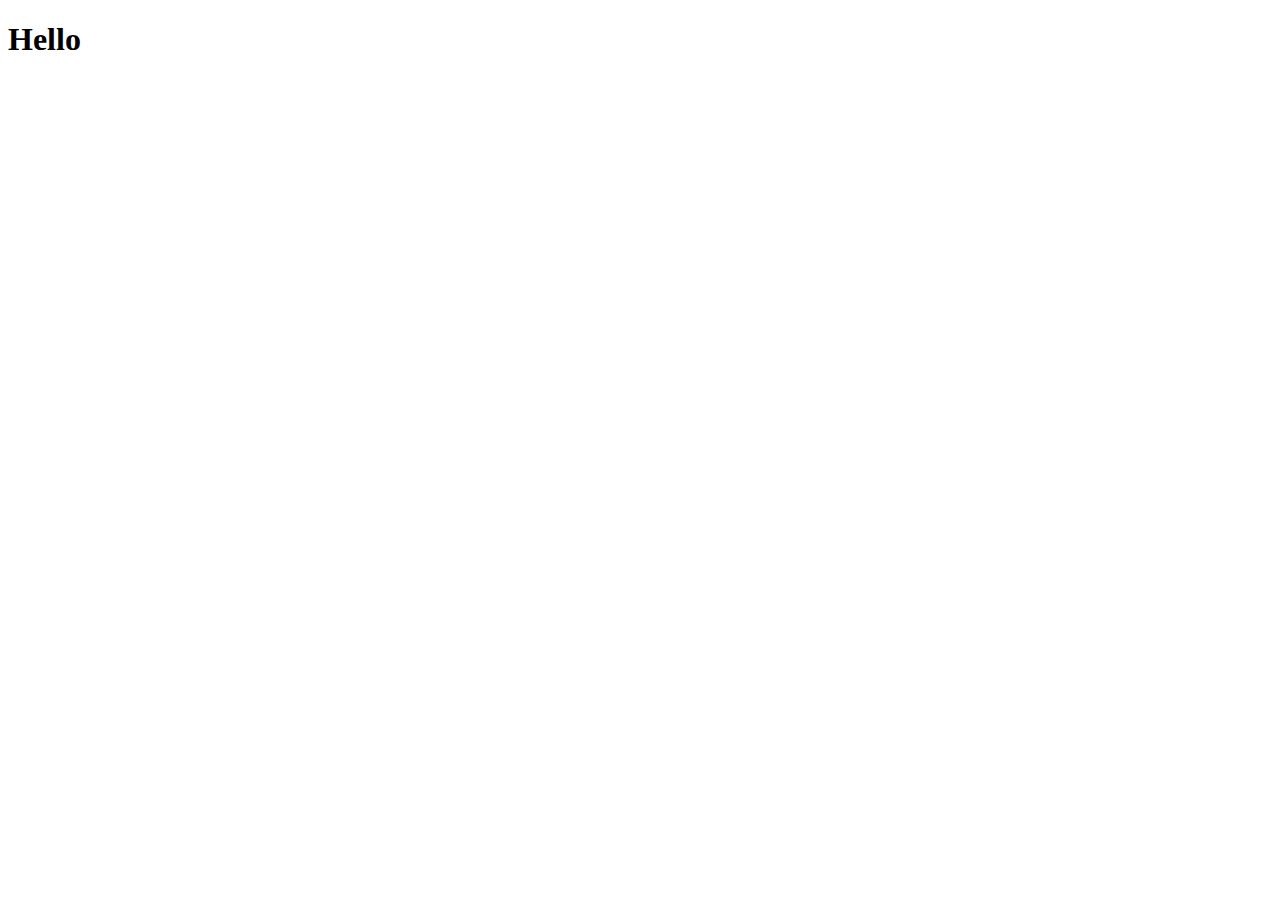
==== home_page.html @ 49cbf764 "atu" ====
<!DOCTYPE html>
<html lang="pt-br">
<head>
    <meta charset="UTF-8">
    <meta name="viewport" content="width=device-width, initial-scale=1.0">
    <title>Home Page</title>
</head>
<body>
    <h1>Hello</h1>
</body>
</html>
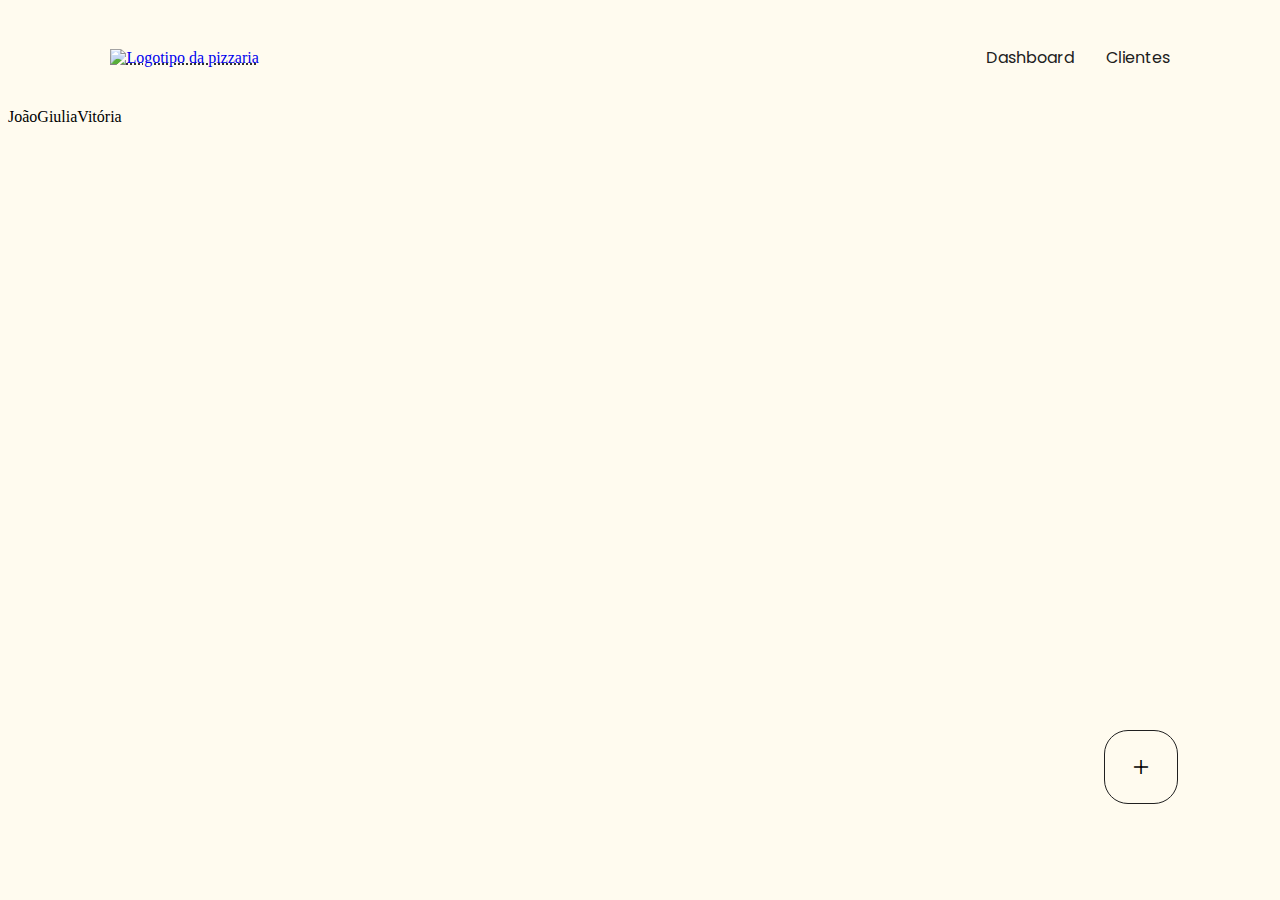
==== commit cf0f78d1: "Painel administrador" ====
--- a/home_page.html
+++ b/home_page.html
@@ -3,9 +3,33 @@
 <head>
     <meta charset="UTF-8">
     <meta name="viewport" content="width=device-width, initial-scale=1.0">
-    <title>Home Page</title>
+    <meta name="creator" content="João Genesio">
+    <meta name="theme-color" content="#202020">
+    <link rel="shortcut icon" href="imagens/favicon.ico" type="image/x-icon">
+    <title>Painel Administrativo da Pizzaria</title>
+    <link href="https://cdn.jsdelivr.net/npm/bootstrap@5.3.1/dist/css/bootstrap.min.css" rel="stylesheet" integrity="sha384-4bw+/aepP/YC94hEpVNVgiZdgIC5+VKNBQNGCHeKRQN+PtmoHDEXuppvnDJzQIu9" crossorigin="anonymous">
+    <link rel="stylesheet" href="https://fonts.googleapis.com/css2?family=Material+Symbols+Outlined:opsz,wght,FILL,GRAD@20..48,100..700,0..1,-50..200" />
+    <link rel="stylesheet" href="css/main.css">
 </head>
 <body>
-    <h1>Hello</h1>
+    <nav>
+        <abbr title="Pizzaria Novais Logo "><a href="index.html"><img class="logotipo" src="imagens/Logotipo pizzaria Novais.png" alt="Logotipo da pizzaria"></a></abbr>
+        <ul class="lista_menu menu">
+            <li><a href="#" class="text-base text-preto">Dashboard</a></li>
+            <li><a href="#" class="text-base text-preto">Clientes</a></li>
+        </ul>
+    </nav>
+    <section id="lista">
+
+    </section>
+    <section id="form_add">
+        <label for="input" class="text-base">Cadastrar cliente</label>
+        <input type="text" id="input">
+        <button>Cadastrar</button>
+    </section>
+    <div class="btn__add">
+        <span class="material-symbols-outlined">add</span>
+    </div>
+    <script src="js/painel_adm.js"></script>
 </body>
 </html>--- a/css/main.css
+++ b/css/main.css
@@ -0,0 +1,19 @@
+@import url('base/_reset.css');
+@import url('base/_typography.css');
+@import url('base/_variaveis.css');
+@import url('layout/_nav.css');
+@import url('layout/_header.css');
+@import url('module/_button.css');
+@import url('module/_card.css');
+@import url('layout/_section_card.css');
+@import url('layout/_html&body.css');
+@import url('layout/_section_delivery.css');
+@import url('layout/_section_local.css');
+@import url('layout/_section_sobre.css');
+@import url('layout/_footer.css');
+@import url('module/_formas&icon.css');
+@import url('layout/_border.css');
+@import url('layout/_login.css');
+@import url('module/_input.css');
+@import url('layout/_formulario_login.css');
+@import url('module/_form.css');
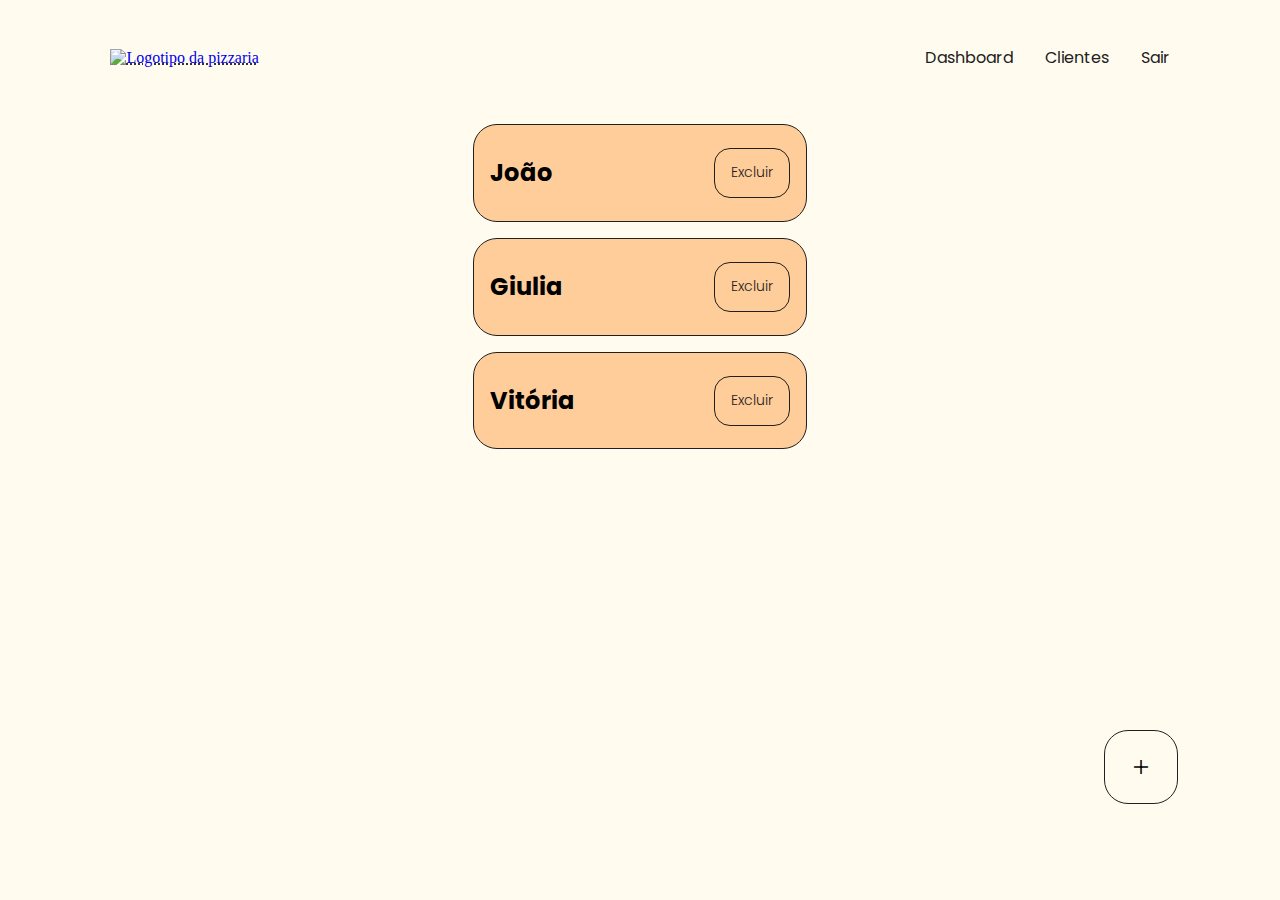
==== commit f757d76e: "adm" ====
--- a/home_page.html
+++ b/home_page.html
@@ -17,17 +17,18 @@
         <ul class="lista_menu menu">
             <li><a href="#" class="text-base text-preto">Dashboard</a></li>
             <li><a href="#" class="text-base text-preto">Clientes</a></li>
+            <li><a href="#" class="text-base text-preto">Sair</a></li>
         </ul>
     </nav>
-    <section id="lista">
+    <section id="lista" class="text-base">
 
     </section>
     <section id="form_add">
         <label for="input" class="text-base">Cadastrar cliente</label>
         <input type="text" id="input">
-        <button>Cadastrar</button>
+        <button class="btn_pedido" onclick="cadastrarItem()">Cadastrar</button>
     </section>
-    <div class="btn__add">
+    <div class="btn__add" onclick="exibirFormulario()">
         <span class="material-symbols-outlined">add</span>
     </div>
     <script src="js/painel_adm.js"></script>
